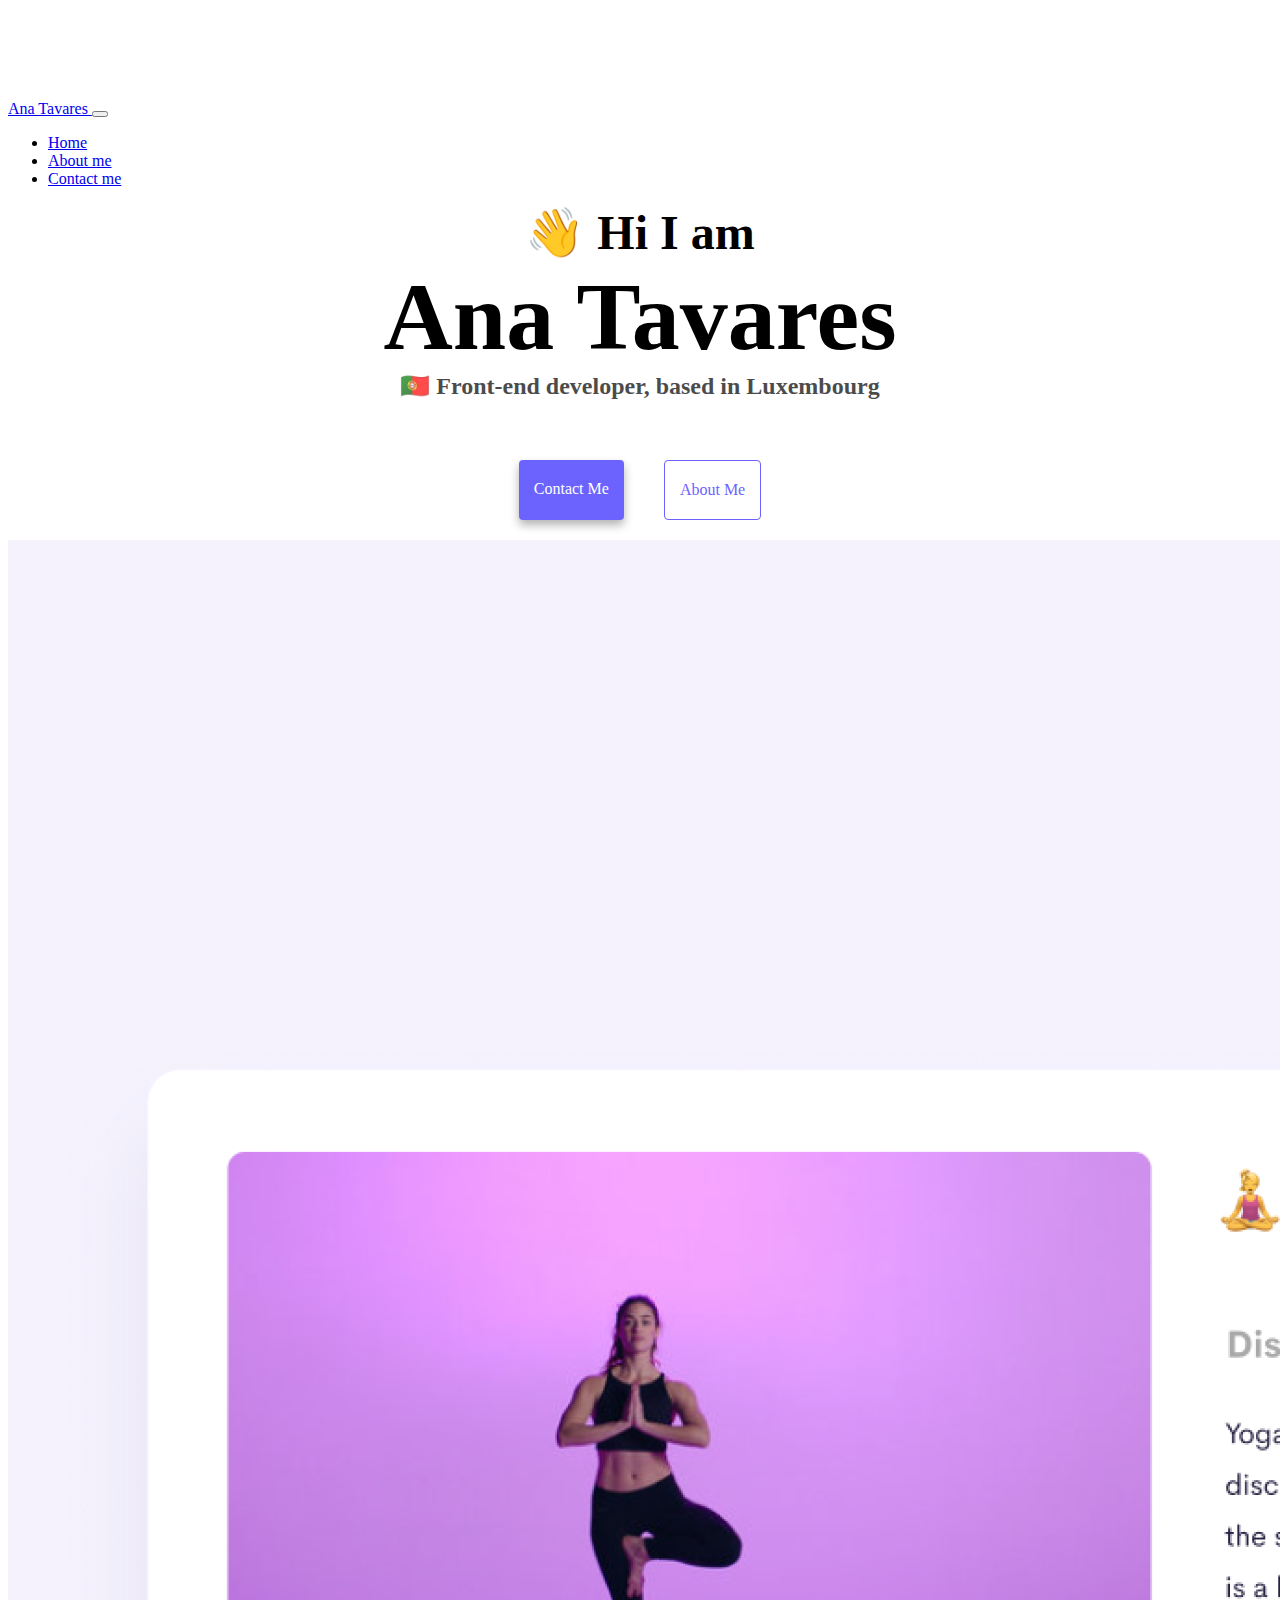
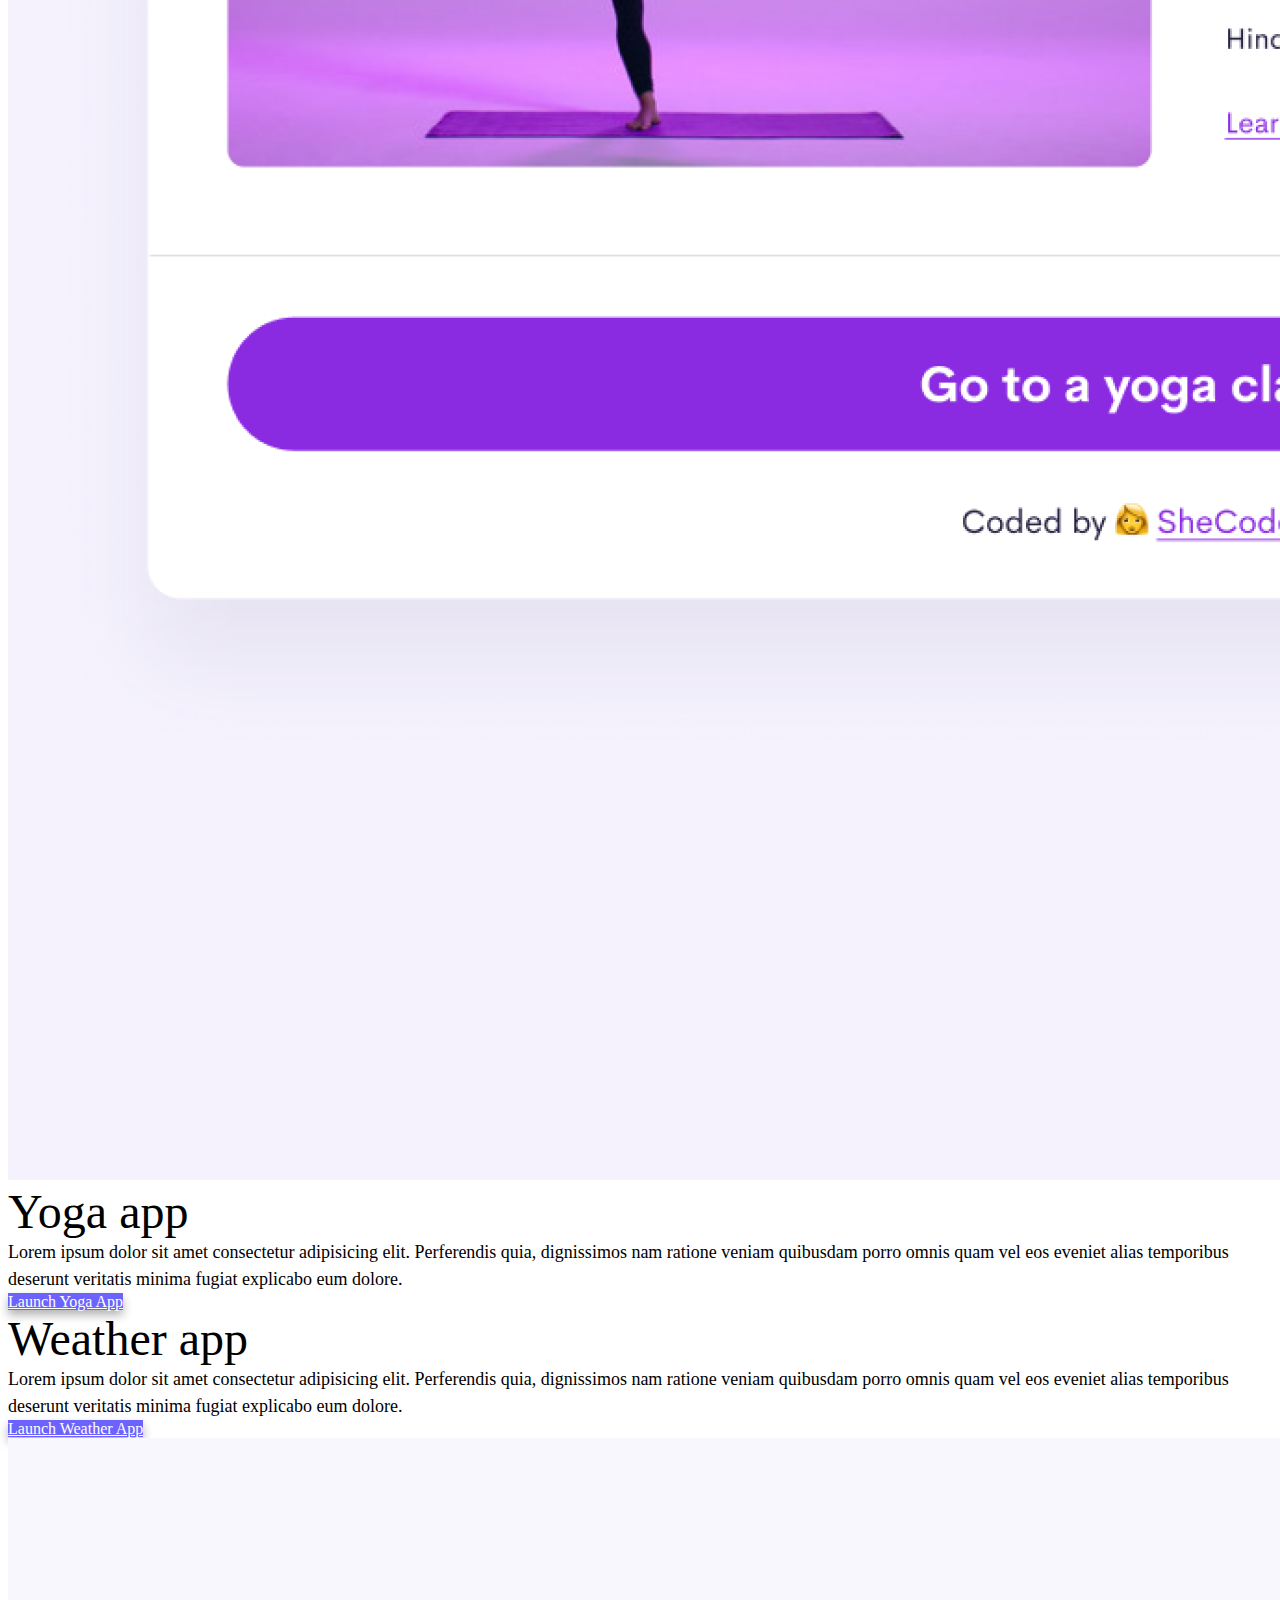
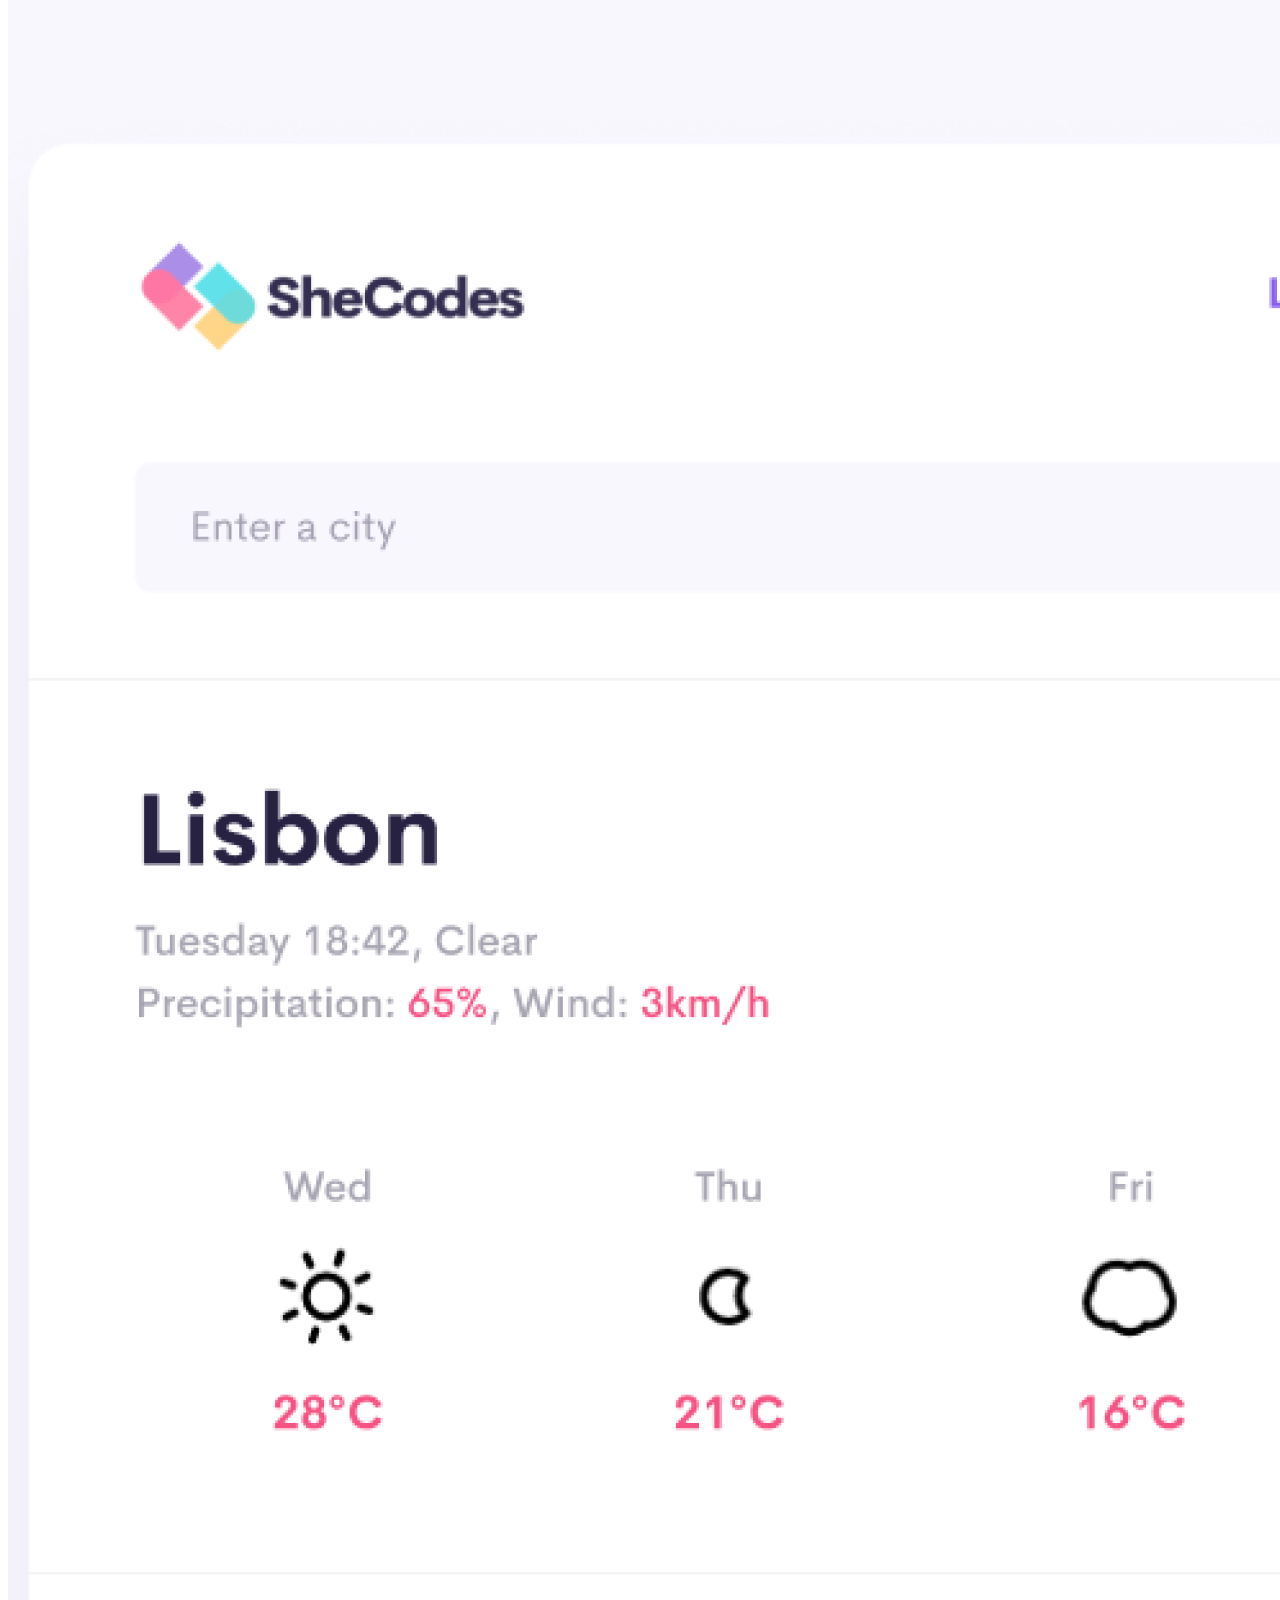
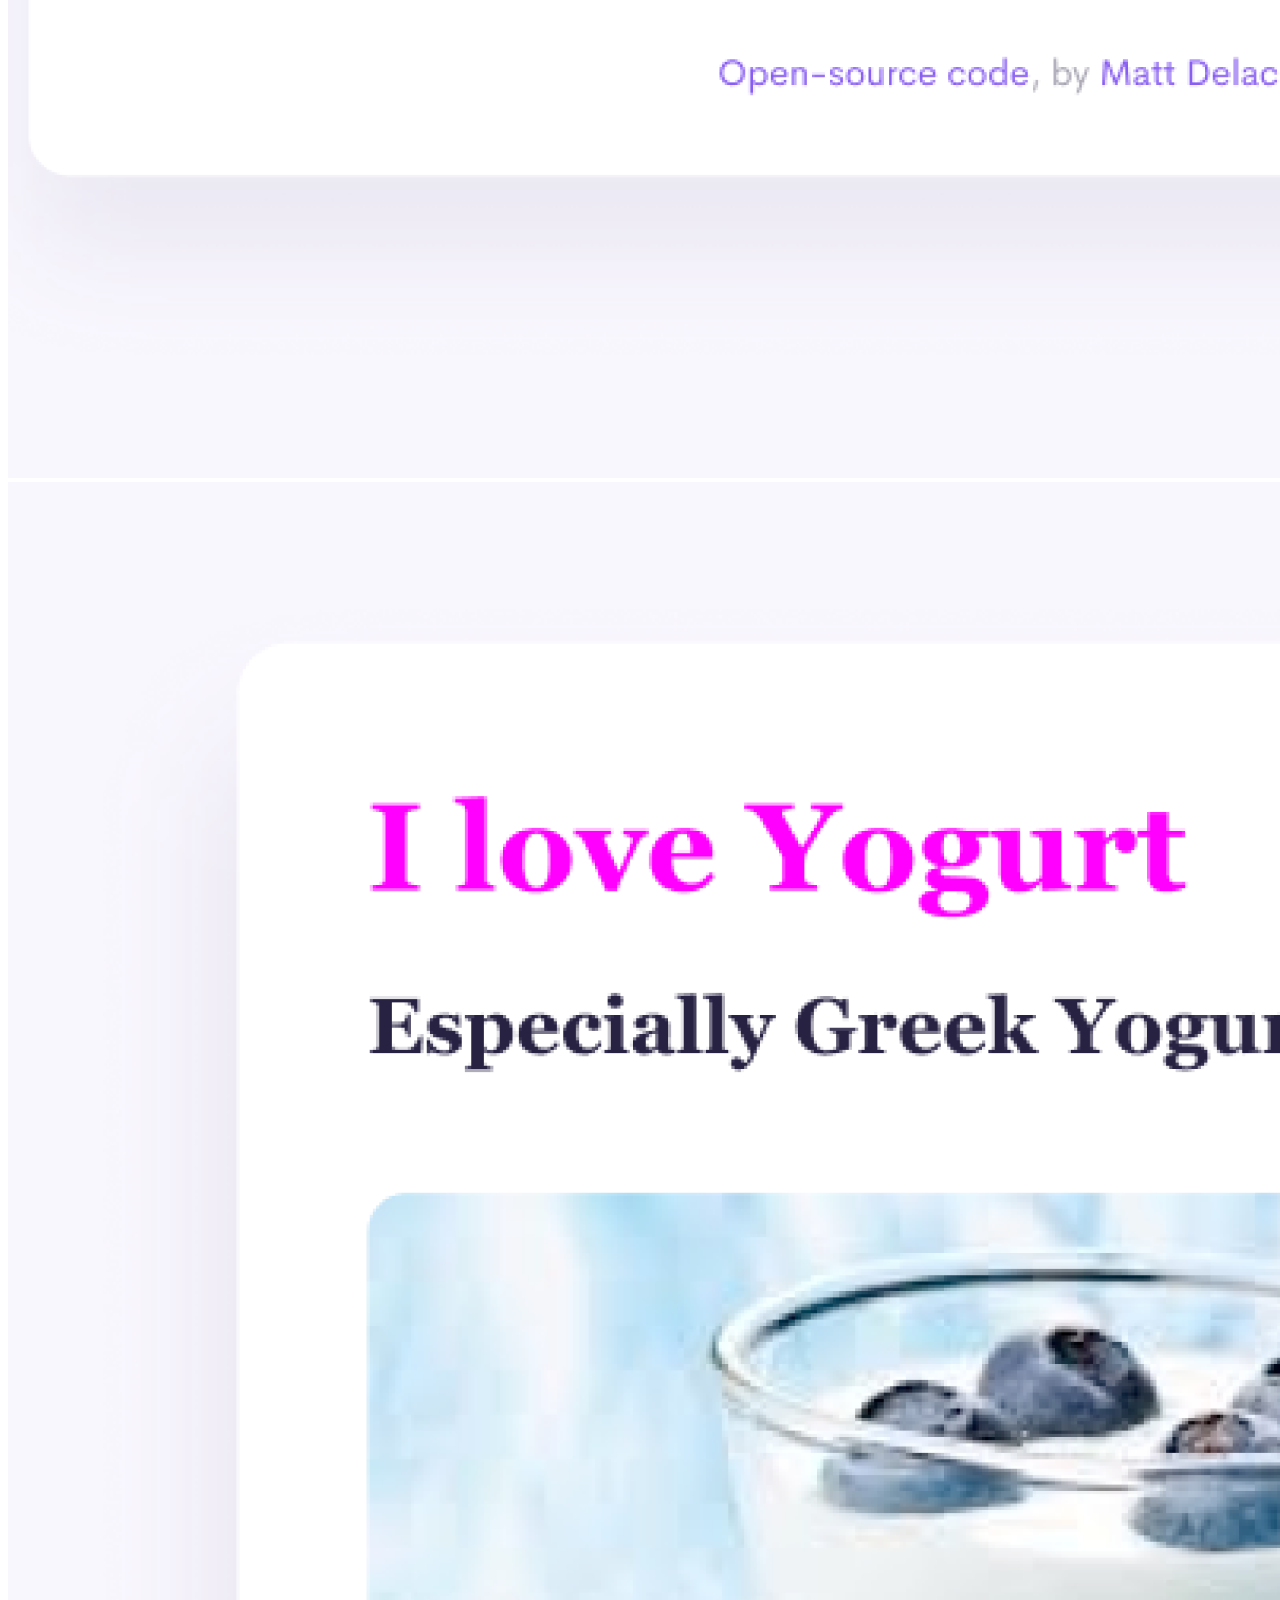
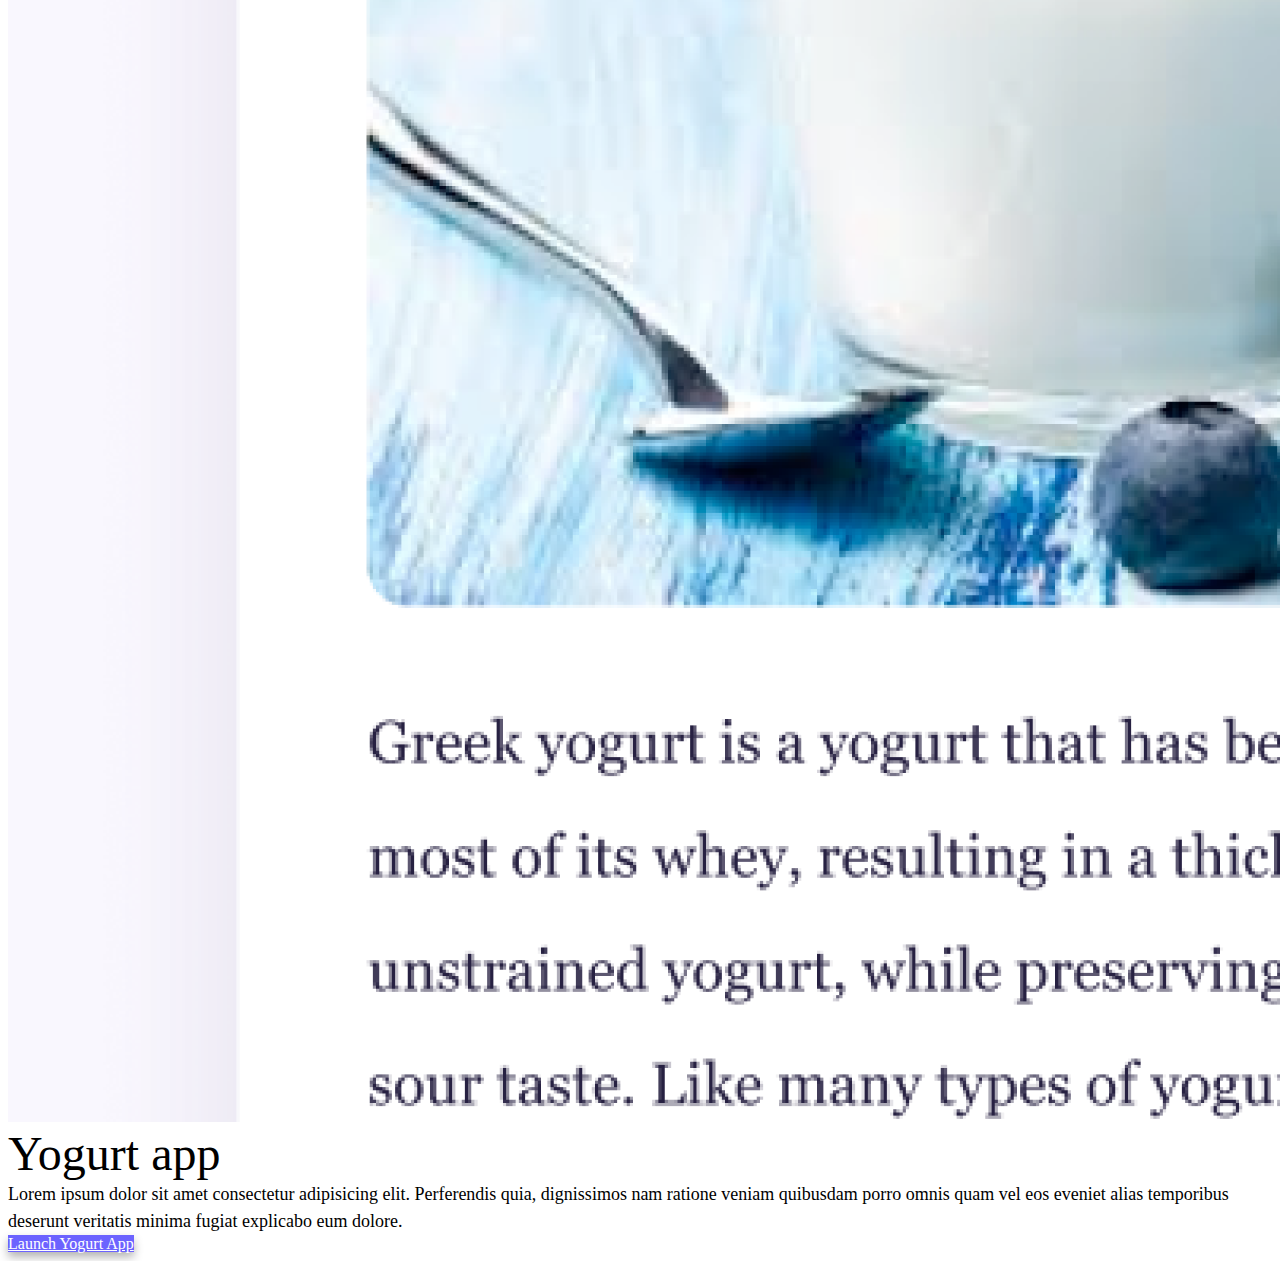
==== index.html @ 534db0bc "Initial commit" ====
<!DOCTYPE html>
<html lang="en">
  <head>
    <meta charset="UTF-8" />
    <meta http-equiv="X-UA-Compatible" content="IE=edge" />
    <meta name="viewport" content="width=device-width, initial-scale=1.0" />
    <title>Ana Tavares</title>
    <link
      href="https://cdn.jsdelivr.net/npm/bootstrap@5.3.1/dist/css/bootstrap.min.css"
      rel="stylesheet"
      integrity="sha384-4bw+/aepP/YC94hEpVNVgiZdgIC5+VKNBQNGCHeKRQN+PtmoHDEXuppvnDJzQIu9"
      crossorigin="anonymous"
    />
    <script
      src="https://cdn.jsdelivr.net/npm/bootstrap@5.3.1/dist/js/bootstrap.bundle.min.js"
      integrity="sha384-HwwvtgBNo3bZJJLYd8oVXjrBZt8cqVSpeBNS5n7C8IVInixGAoxmnlMuBnhbgrkm"
      crossorigin="anonymous"
    ></script>
    <link rel="stylesheet" href="style.css" />
  </head>
  <body>
    <nav class="navbar navbar-expand-lg bg-body-tertiary mb-5 fixed-top">
      <div class="container">
        <a class="navbar-brand" href="index.html">Ana Tavares </a>
        <button
          class="navbar-toggler"
          type="button"
          data-bs-toggle="collapse"
          data-bs-target="#navbarNav"
          aria-controls="navbarNav"
          aria-expanded="false"
          aria-label="Toggle navigation"
        >
          <span class="navbar-toggler-icon"></span>
        </button>
        <div class="collapse navbar-collapse" id="navbarNav">
          <ul class="navbar-nav">
            <li class="nav-item">
              <a class="nav-link active" aria-current="page" href="index.html"
                >Home</a
              >
            </li>
            <li class="nav-item">
              <a class="nav-link" href="about.html">About me</a>
            </li>
            <li class="nav-item">
              <a class="nav-link" href="about.html#contact">Contact me</a>
            </li>
          </ul>
        </div>
      </div>
    </nav>
    <h2>👋 Hi I am</h2>
    <h1>Ana Tavares</h1>
    <h3>🇵🇹 Front-end developer, based in Luxembourg</h3>
    <div class="navigation-links">
      <a href="about.html#contact" class="primary-link">Contact me</a>
      <a href="about.html" class="secondary-link">About me</a>
    </div>

    <div class="container">
      <div class="row mt-5">
        <div class="col-6">
          <img src="images/yoga.png" alt="yoga" class="img-fluid rounded" />
        </div>
        <div class="col-6">
          <div class="title">Yoga app</div>
          <div class="text">
            Lorem ipsum dolor sit amet consectetur adipisicing elit. Perferendis
            quia, dignissimos nam ratione veniam quibusdam porro omnis quam vel
            eos eveniet alias temporibus deserunt veritatis minima fugiat
            explicabo eum dolore.
          </div>
          <div class="mt-5">
            <a href="#" class="btn primary-link">Launch Yoga App</a>
          </div>
        </div>
      </div>
    </div>

    <div class="container">
      <div class="row mt-5">
        <div class="col-6">
          <div class="title">Weather app</div>
          <div class="text">
            Lorem ipsum dolor sit amet consectetur adipisicing elit. Perferendis
            quia, dignissimos nam ratione veniam quibusdam porro omnis quam vel
            eos eveniet alias temporibus deserunt veritatis minima fugiat
            explicabo eum dolore.
          </div>
          <div class="mt-5">
            <a href="#" class="btn primary-link">Launch Weather App</a>
          </div>
        </div>
        <div class="col-6">
          <img
            src="images/weather.png"
            alt="weather"
            class="img-fluid rounded"
          />
        </div>
      </div>
    </div>

    <div class="container">
      <div class="row mt-5">
        <div class="col-6">
          <img src="images/yogurt.png" alt="yogurt" class="img-fluid rounded" />
        </div>
        <div class="col-6">
          <div class="title">Yogurt app</div>
          <div class="text">
            Lorem ipsum dolor sit amet consectetur adipisicing elit. Perferendis
            quia, dignissimos nam ratione veniam quibusdam porro omnis quam vel
            eos eveniet alias temporibus deserunt veritatis minima fugiat
            explicabo eum dolore.
          </div>
          <div class="mt-5">
            <a href="#" class="btn primary-link">Launch Yogurt App</a>
          </div>
        </div>
      </div>
    </div>
  </body>
</html>
---- style.css ----
:root {
  --primary-color: #6c63ff;
  --secondary-color: #f5f2fe;
  --box-shadow: 0 5px 10px rgba(0, 0, 0, 0.3);
}

body {
  margin-top: 100px;
}

h1,
h2,
h3 {
  text-align: center;
  margin: 0;
}

h1 {
  font-size: 96px;
}

h2 {
  font-size: 48px;
}

h3 {
  font-size: 24px;
  opacity: 0.7;
}

p {
  padding: 20px;
  border-radius: 4px;
  font-size: 18px;
  line-height: 1.5;
  text-align: center;
}

.navigation-links {
  display: flex;
  margin-top: 40px;
  justify-content: center;
}

.navigation-links a {
  margin: 20px;
  border-radius: 4px;
  padding: 20px 15px;
  text-decoration: none;
  text-transform: capitalize;
}

.primary-link {
  background: var(--primary-color);
  box-shadow: var(--box-shadow);
  color: white;
}

.secondary-link {
  color: var(--primary-color);
  border: 1px solid var(--primary-color);
}

.homepage-link {
  color: var(--primary-color);
  text-align: center;
  display: block;
}

.about-paragraphs {
  display: flex;
  margin: 30px 0;
}

.about-paragraphs p {
  margin: 10px;
}

.email-link {
  display: flex;
  justify-content: center;
  color: var(--primary-color);
  font-size: 28px;
  text-decoration: none;
}

.email-link:hover {
  text-decoration: underline;
}

.title {
  font-size: 48px;
}

.text {
  font-size: 18px;
  line-height: 1.5;
}
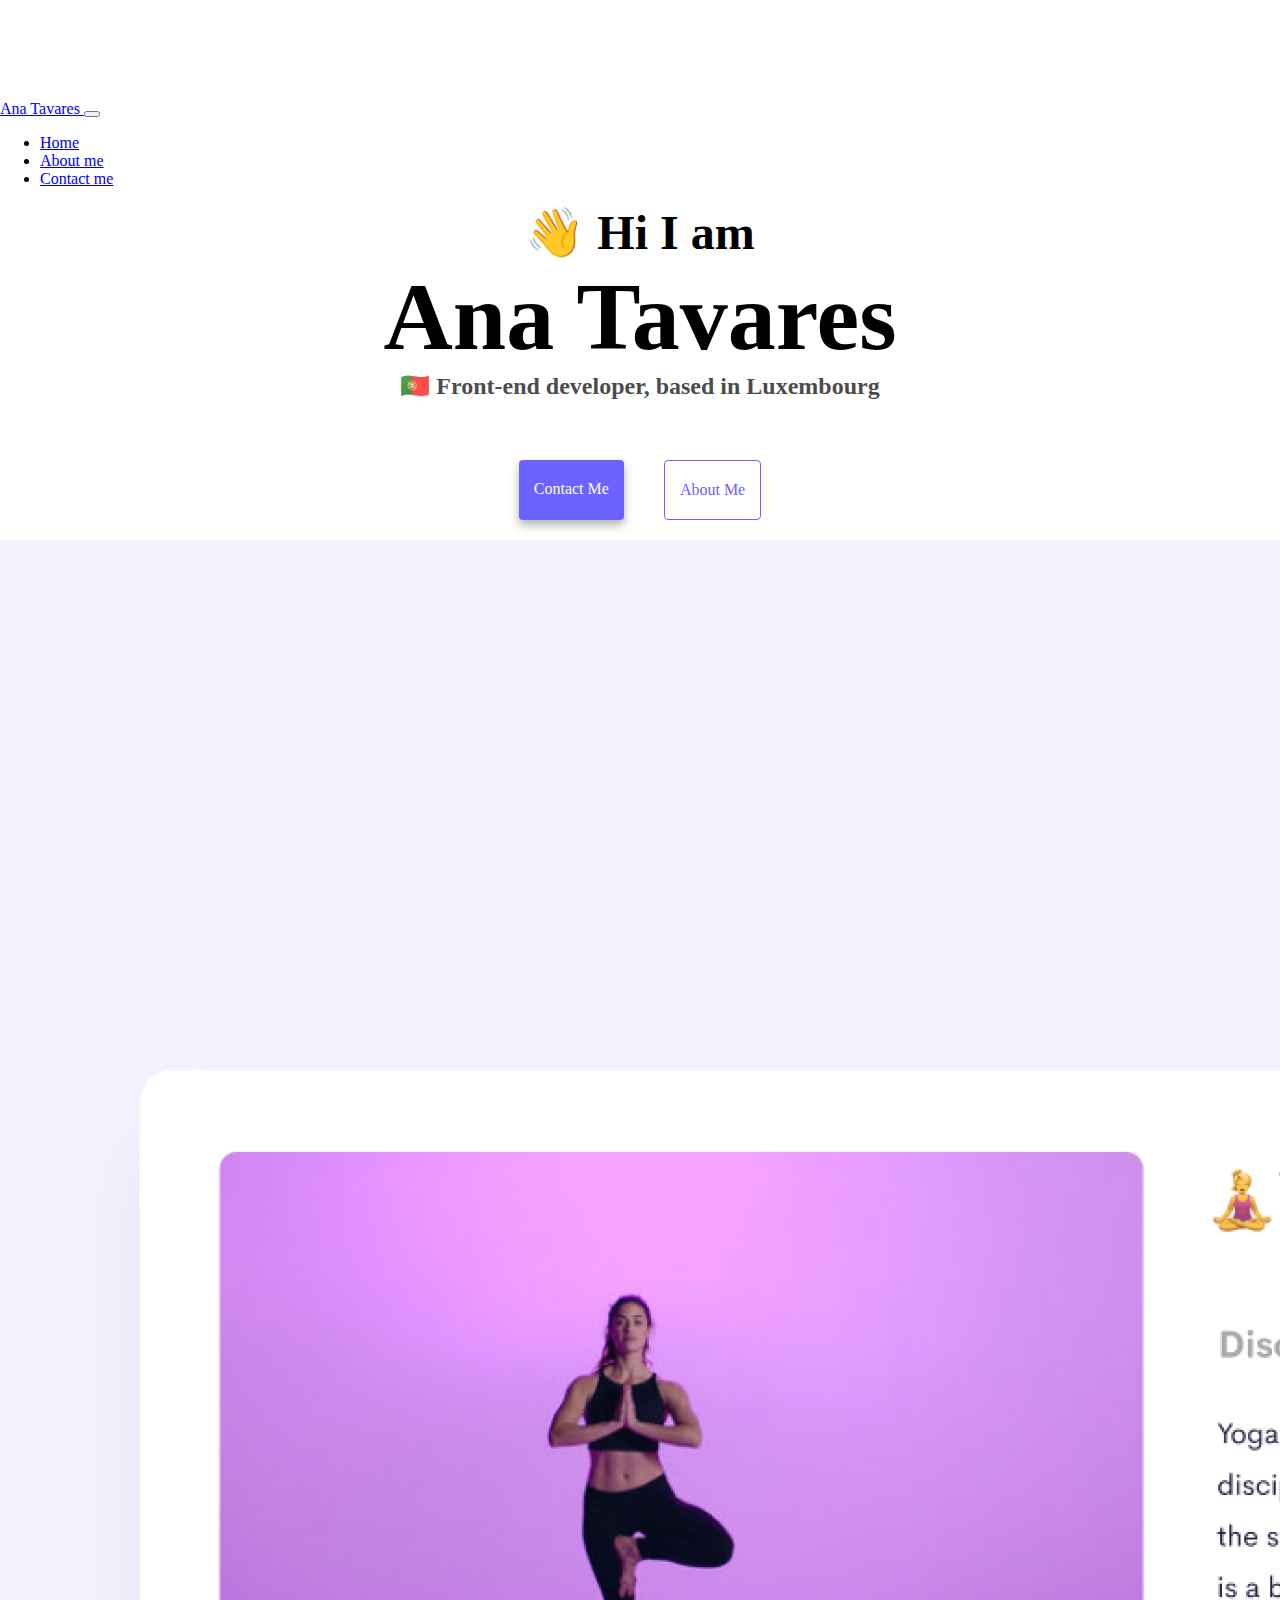
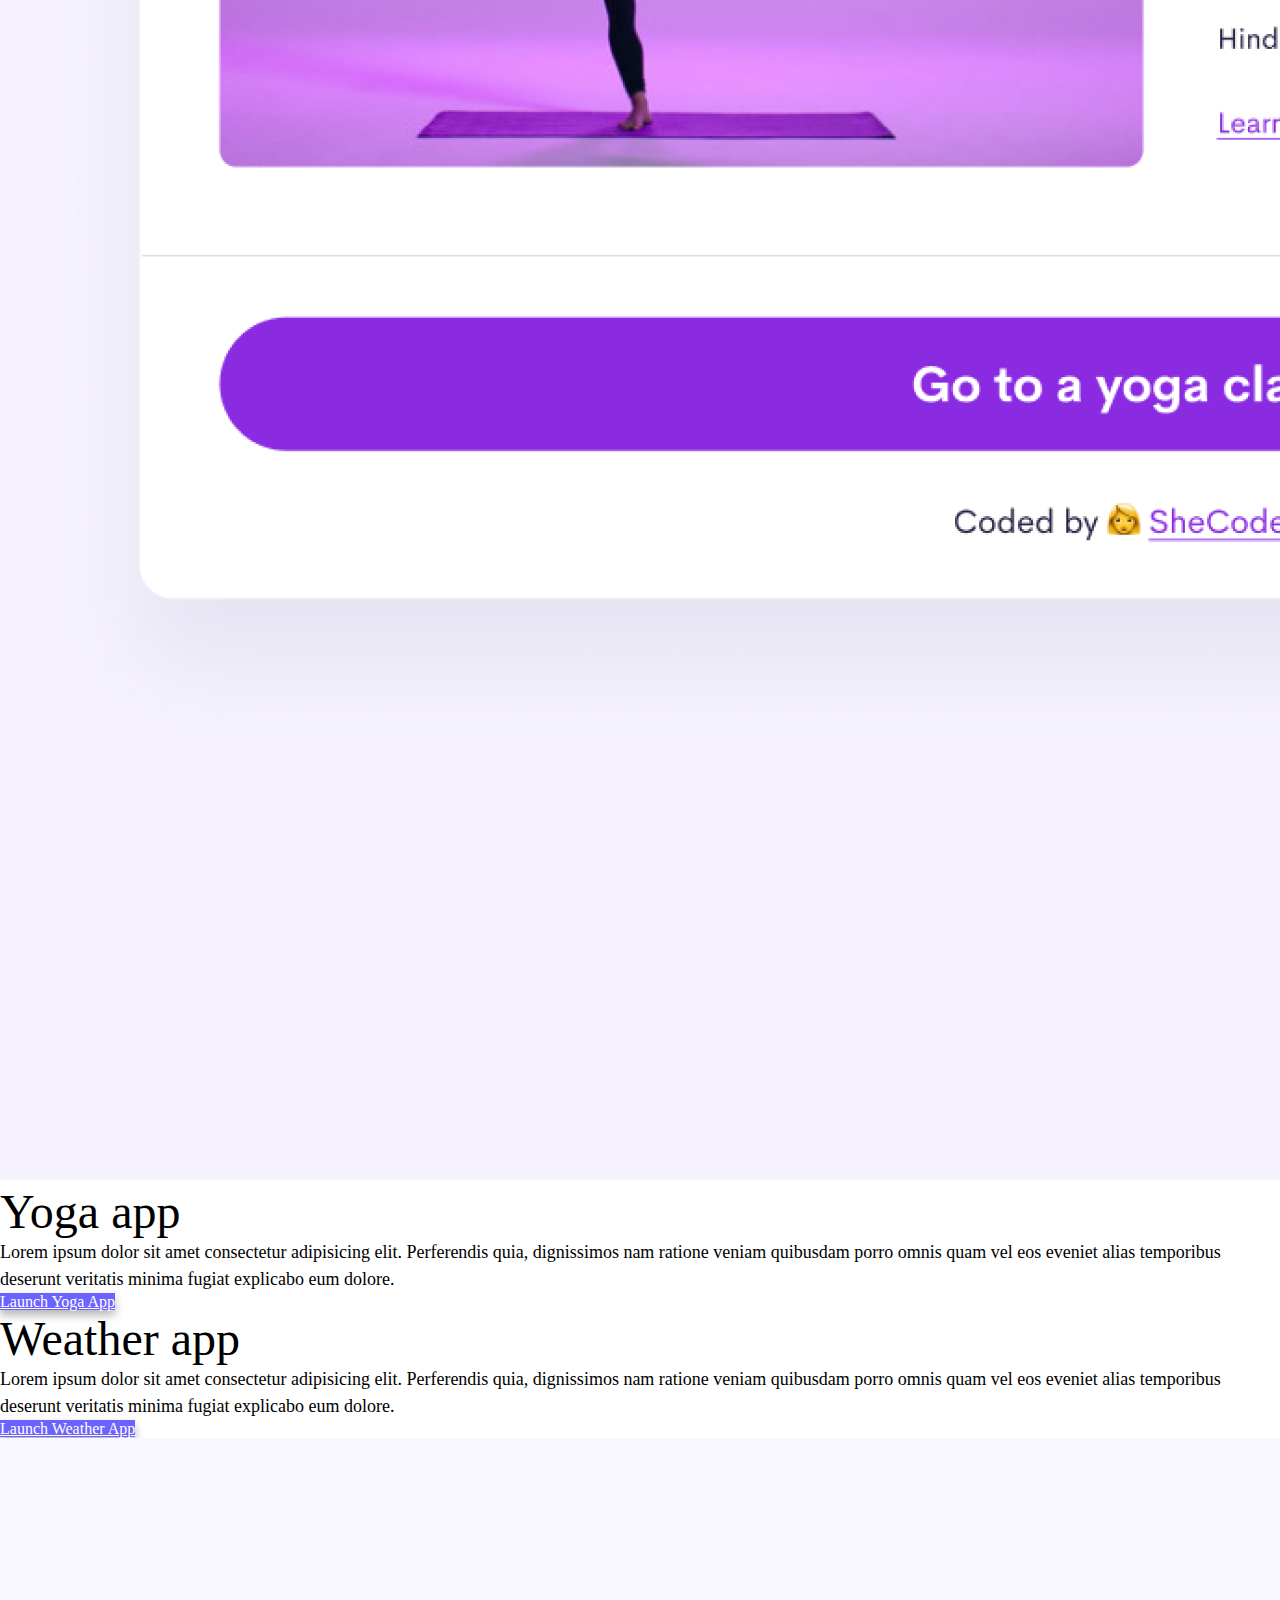
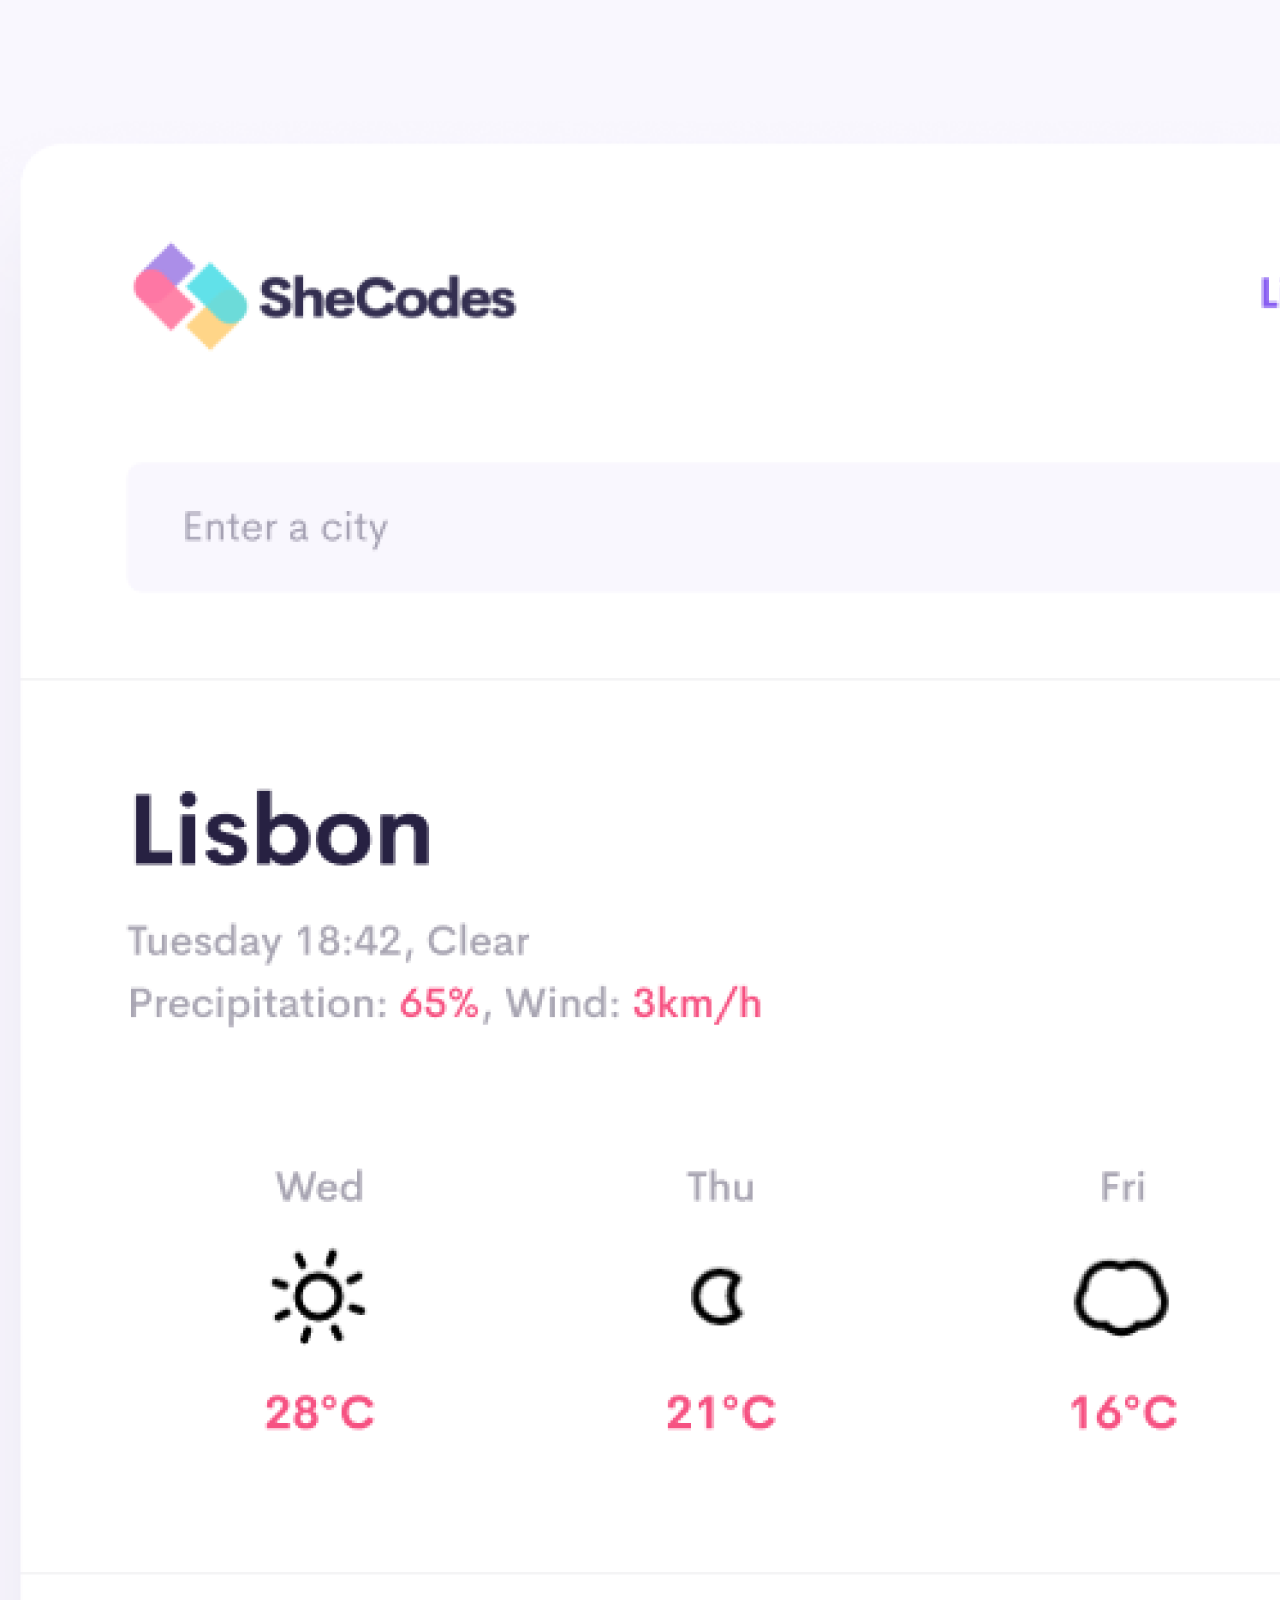
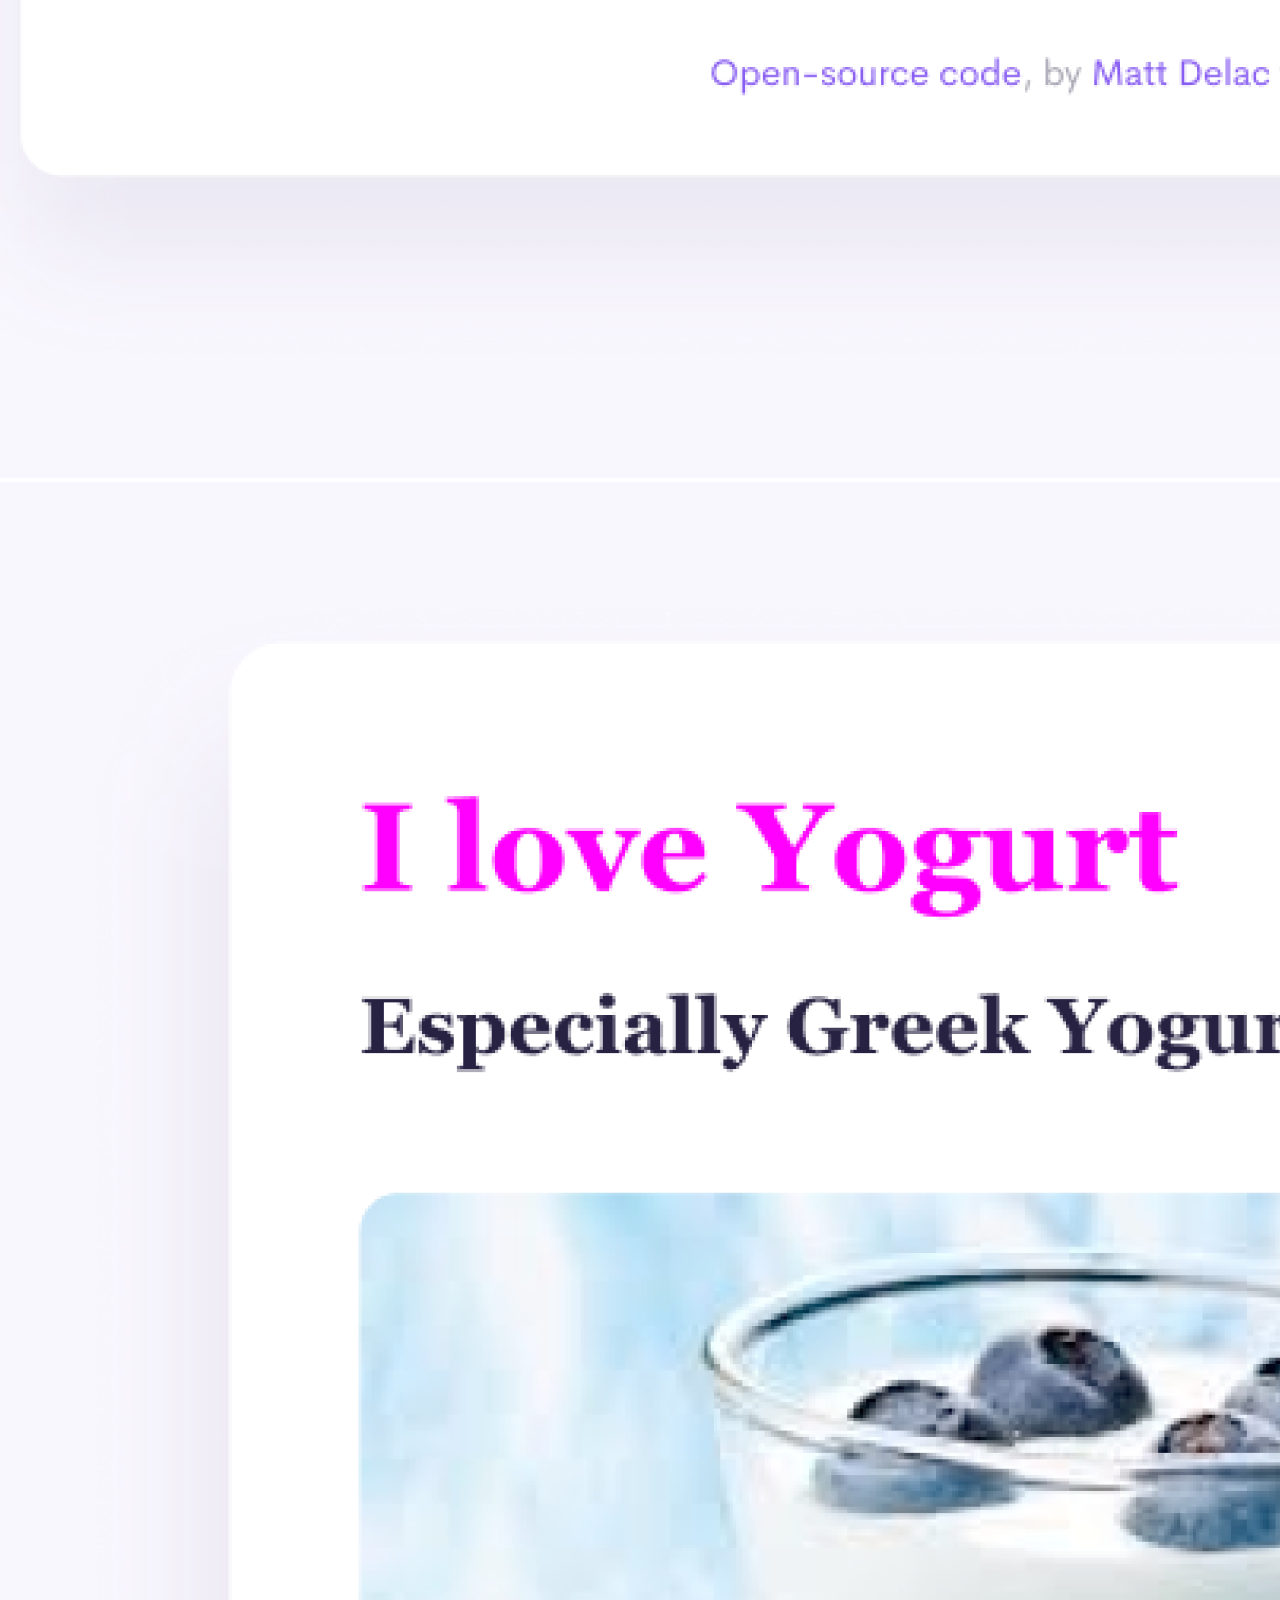
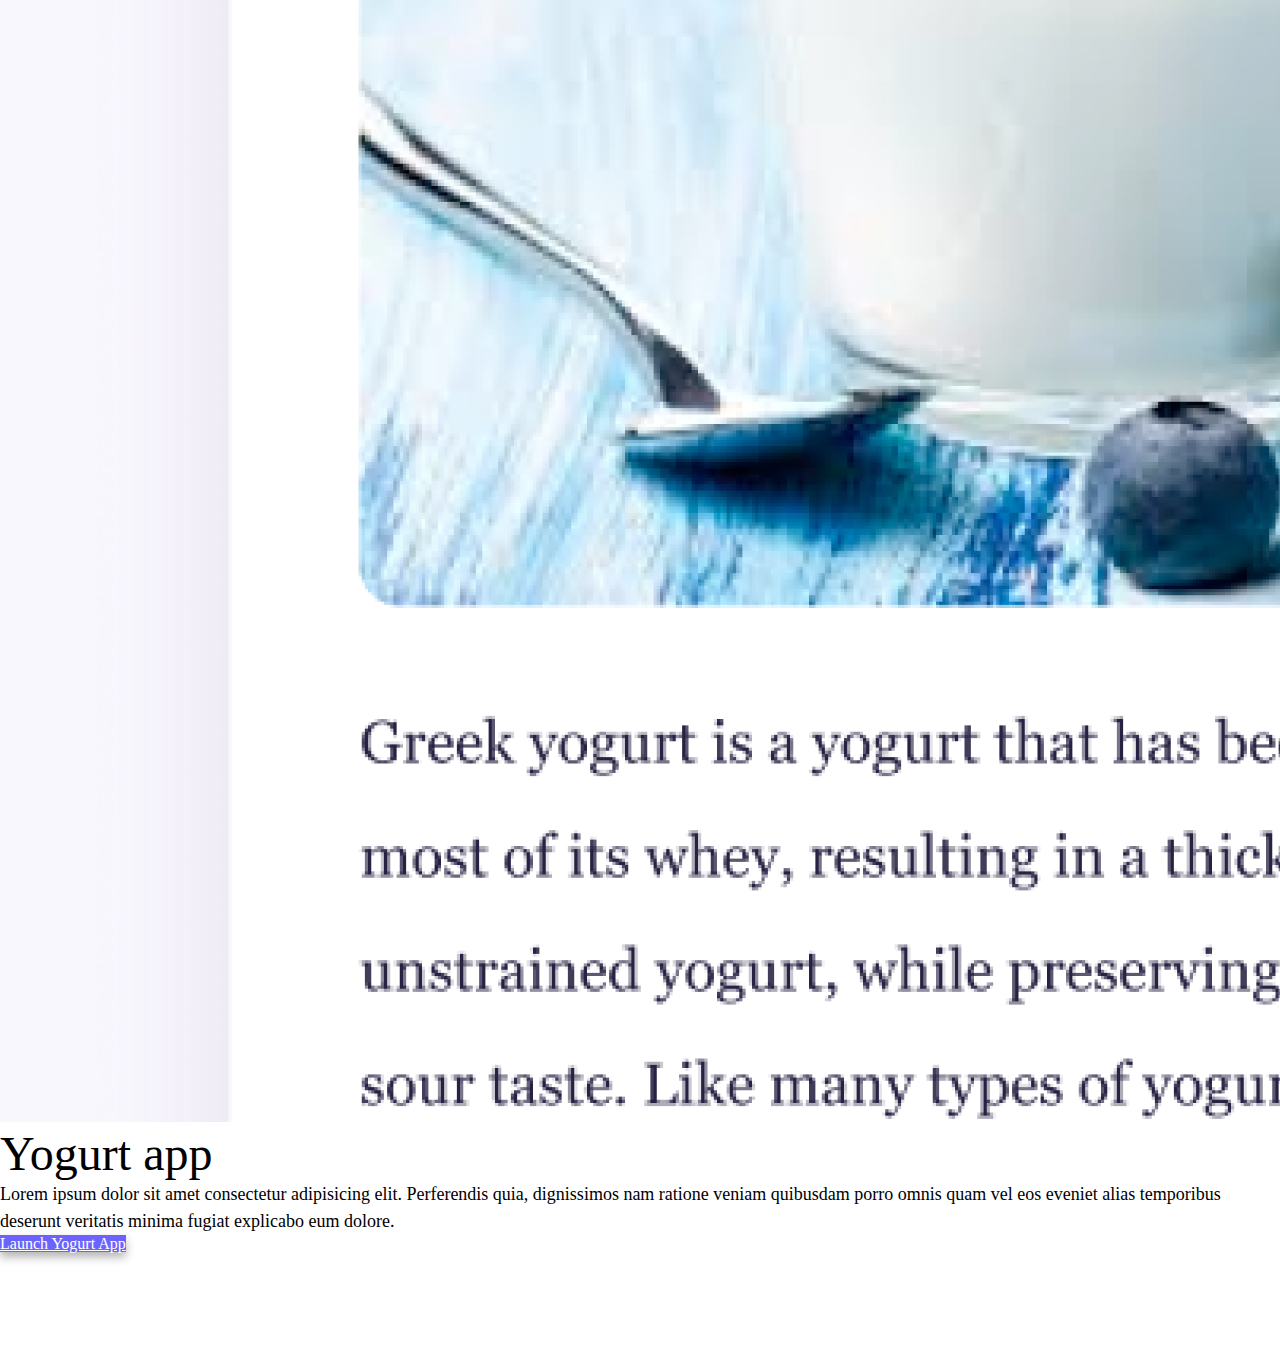
==== commit d3019299: "More responsive" ====
--- a/index.html
+++ b/index.html
@@ -4,7 +4,11 @@
     <meta charset="UTF-8" />
     <meta http-equiv="X-UA-Compatible" content="IE=edge" />
     <meta name="viewport" content="width=device-width, initial-scale=1.0" />
-    <title>Ana Tavares</title>
+    <meta
+      name="description"
+      content="Ana Tavares is a Front-end developer based in Europe, check out her projects and contact her for a job "
+    />
+    <title>Front-end developer - Ana Tavares</title>
     <link
       href="https://cdn.jsdelivr.net/npm/bootstrap@5.3.1/dist/css/bootstrap.min.css"
       rel="stylesheet"
@@ -16,12 +20,14 @@
       integrity="sha384-HwwvtgBNo3bZJJLYd8oVXjrBZt8cqVSpeBNS5n7C8IVInixGAoxmnlMuBnhbgrkm"
       crossorigin="anonymous"
     ></script>
-    <link rel="stylesheet" href="style.css" />
+    <link rel="stylesheet" href="/style.css" />
   </head>
   <body>
     <nav class="navbar navbar-expand-lg bg-body-tertiary mb-5 fixed-top">
       <div class="container">
-        <a class="navbar-brand" href="index.html">Ana Tavares </a>
+        <a class="navbar-brand" href="/index.html" title="Homepage"
+          >Ana Tavares
+        </a>
         <button
           class="navbar-toggler"
           type="button"
@@ -36,15 +42,26 @@
         <div class="collapse navbar-collapse" id="navbarNav">
           <ul class="navbar-nav">
             <li class="nav-item">
-              <a class="nav-link active" aria-current="page" href="index.html"
+              <a
+                class="nav-link active"
+                aria-current="page"
+                href="/index.html"
+                title="Homepage"
                 >Home</a
               >
             </li>
             <li class="nav-item">
-              <a class="nav-link" href="about.html">About me</a>
+              <a class="nav-link" href="/about.html" title="About Ana Tavares"
+                >About me</a
+              >
             </li>
             <li class="nav-item">
-              <a class="nav-link" href="about.html#contact">Contact me</a>
+              <a
+                class="nav-link"
+                href="/about.html#contact"
+                title="Contact Ana Tavares"
+                >Contact me</a
+              >
             </li>
           </ul>
         </div>
@@ -54,16 +71,28 @@
     <h1>Ana Tavares</h1>
     <h3>🇵🇹 Front-end developer, based in Luxembourg</h3>
     <div class="navigation-links">
-      <a href="about.html#contact" class="primary-link">Contact me</a>
-      <a href="about.html" class="secondary-link">About me</a>
+      <a
+        href="/about.html#contact"
+        class="primary-link"
+        title="Contact Ana Tavares"
+        >Contact me</a
+      >
+      <a href="/about.html" class="secondary-link" title="About Ana Tavares"
+        >About me</a
+      >
     </div>
 
     <div class="container">
       <div class="row mt-5">
-        <div class="col-6">
-          <img src="images/yoga.png" alt="yoga" class="img-fluid rounded" />
+        <div class="col-sm-6">
+          <img
+            src="images/yoga.png"
+            alt="yoga"
+            class="img-fluid rounded yoga-project"
+            title="Yoga app"
+          />
         </div>
-        <div class="col-6">
+        <div class="col-sm-6">
           <div class="title">Yoga app</div>
           <div class="text">
             Lorem ipsum dolor sit amet consectetur adipisicing elit. Perferendis
@@ -72,7 +101,12 @@
             explicabo eum dolore.
           </div>
           <div class="mt-5">
-            <a href="#" class="btn primary-link">Launch Yoga App</a>
+            <a
+              href="#"
+              class="btn primary-link project-link"
+              title="Yoga project"
+              >Launch Yoga App</a
+            >
           </div>
         </div>
       </div>
@@ -80,7 +114,7 @@
 
     <div class="container">
       <div class="row mt-5">
-        <div class="col-6">
+        <div class="col-sm-6">
           <div class="title">Weather app</div>
           <div class="text">
             Lorem ipsum dolor sit amet consectetur adipisicing elit. Perferendis
@@ -89,14 +123,20 @@
             explicabo eum dolore.
           </div>
           <div class="mt-5">
-            <a href="#" class="btn primary-link">Launch Weather App</a>
+            <a
+              href="#"
+              class="btn primary-link project-link"
+              title="Weather project"
+              >Launch Weather App</a
+            >
           </div>
         </div>
-        <div class="col-6">
+        <div class="col-sm-6">
           <img
             src="images/weather.png"
             alt="weather"
-            class="img-fluid rounded"
+            class="img-fluid rounded weather-project"
+            title="Weather App"
           />
         </div>
       </div>
@@ -104,10 +144,15 @@
 
     <div class="container">
       <div class="row mt-5">
-        <div class="col-6">
-          <img src="images/yogurt.png" alt="yogurt" class="img-fluid rounded" />
+        <div class="col-sm-6">
+          <img
+            src="images/yogurt.png"
+            alt="yogurt"
+            class="img-fluid rounded yogurt-project"
+            title="Yogurt App"
+          />
         </div>
-        <div class="col-6">
+        <div class="col-sm-6">
           <div class="title">Yogurt app</div>
           <div class="text">
             Lorem ipsum dolor sit amet consectetur adipisicing elit. Perferendis
@@ -116,7 +161,12 @@
             explicabo eum dolore.
           </div>
           <div class="mt-5">
-            <a href="#" class="btn primary-link">Launch Yogurt App</a>
+            <a
+              href="#"
+              class="btn primary-link project-link"
+              title="Yogurt project"
+              >Launch Yogurt App</a
+            >
           </div>
         </div>
       </div>
--- a/style.css
+++ b/style.css
@@ -5,7 +5,7 @@
 }
 
 body {
-  margin-top: 100px;
+  margin: 100px 0;
 }
 
 h1,
@@ -96,3 +96,40 @@
   font-size: 18px;
   line-height: 1.5;
 }
+
+@media (max-width: 576px) {
+  h1 {
+    font-size: 48px;
+    line-height: 1.5;
+  }
+
+  h2 {
+    font-size: 32px;
+    text-align: center;
+  }
+
+  .yoga-project,
+  .weather-project,
+  .yogurt-project {
+    display: none;
+  }
+
+  p {
+    text-align: center;
+    padding: 0;
+  }
+
+  div.title {
+    font-size: 32px;
+    text-align: center;
+  }
+
+  div.text {
+    text-align: center;
+  }
+
+  .project-link {
+    display: block;
+    text-align: center;
+  }
+}
